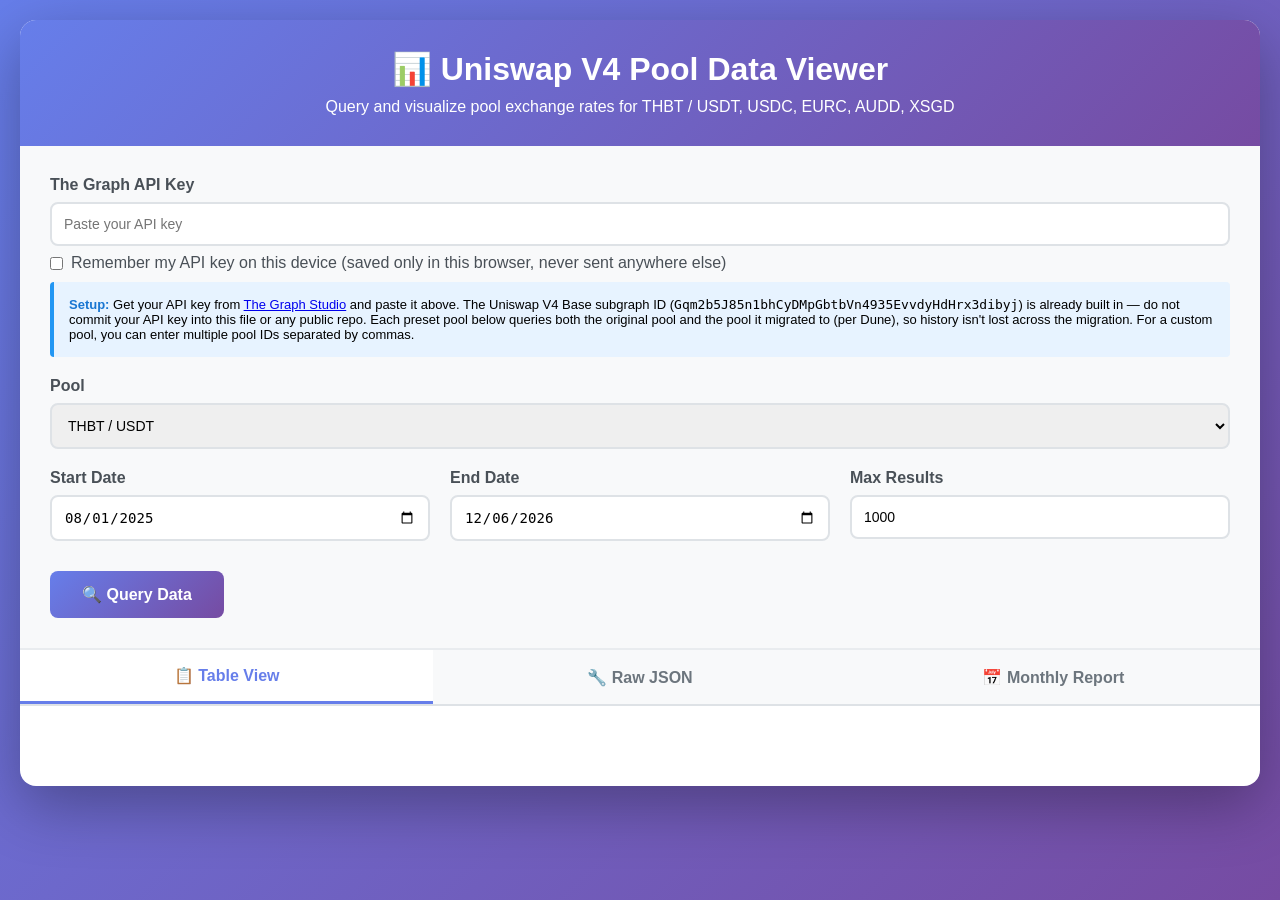
==== index.html @ bce43c3b "Add Monthly Report tab matching BOT Bahtswap Ph2 template Adds a "Monthly Report" tab that generates" ====
<!DOCTYPE html>
<html lang="en">
<head>
    <meta charset="UTF-8">
    <meta name="viewport" content="width=device-width, initial-scale=1.0">
    <title>Uniswap V4 Pool Data Viewer</title>
    <style>
        * {
            margin: 0;
            padding: 0;
            box-sizing: border-box;
        }
        
        body {
            font-family: 'Segoe UI', Tahoma, Geneva, Verdana, sans-serif;
            background: linear-gradient(135deg, #667eea 0%, #764ba2 100%);
            min-height: 100vh;
            padding: 20px;
        }
        
        .container {
            max-width: 1400px;
            margin: 0 auto;
            background: white;
            border-radius: 16px;
            box-shadow: 0 20px 60px rgba(0,0,0,0.3);
            overflow: hidden;
        }
        
        .header {
            background: linear-gradient(135deg, #667eea 0%, #764ba2 100%);
            color: white;
            padding: 30px;
            text-align: center;
        }
        
        .header h1 {
            font-size: 2em;
            margin-bottom: 10px;
        }
        
        .config-section {
            padding: 30px;
            background: #f8f9fa;
            border-bottom: 2px solid #e9ecef;
        }
        
        .form-group {
            margin-bottom: 20px;
        }
        
        label {
            display: block;
            font-weight: 600;
            margin-bottom: 8px;
            color: #495057;
        }
        
        input, select {
            width: 100%;
            padding: 12px;
            border: 2px solid #dee2e6;
            border-radius: 8px;
            font-size: 14px;
            transition: border-color 0.3s;
        }
        
        input:focus, select:focus {
            outline: none;
            border-color: #667eea;
        }
        
        .row {
            display: grid;
            grid-template-columns: repeat(auto-fit, minmax(250px, 1fr));
            gap: 20px;
        }
        
        button {
            background: linear-gradient(135deg, #667eea 0%, #764ba2 100%);
            color: white;
            border: none;
            padding: 14px 32px;
            border-radius: 8px;
            font-size: 16px;
            font-weight: 600;
            cursor: pointer;
            transition: transform 0.2s, box-shadow 0.2s;
            margin-top: 10px;
        }
        
        button:hover {
            transform: translateY(-2px);
            box-shadow: 0 8px 20px rgba(102, 126, 234, 0.4);
        }
        
        button:active {
            transform: translateY(0);
        }
        
        button:disabled {
            opacity: 0.6;
            cursor: not-allowed;
            transform: none;
        }
        
        .tabs {
            display: flex;
            background: #f8f9fa;
            border-bottom: 2px solid #dee2e6;
        }
        
        .tab {
            flex: 1;
            padding: 16px;
            text-align: center;
            background: none;
            border: none;
            cursor: pointer;
            font-size: 16px;
            font-weight: 600;
            color: #6c757d;
            transition: all 0.3s;
            margin: 0;
            border-radius: 0;
        }
        
        .tab.active {
            background: white;
            color: #667eea;
            border-bottom: 3px solid #667eea;
        }
        
        .content-section {
            padding: 30px;
            display: none;
        }
        
        .content-section.active {
            display: block;
        }
        
        .table-container {
            overflow-x: auto;
            margin-top: 20px;
        }
        
        table {
            width: 100%;
            border-collapse: collapse;
            background: white;
        }
        
        th {
            background: linear-gradient(135deg, #667eea 0%, #764ba2 100%);
            color: white;
            padding: 14px;
            text-align: left;
            font-weight: 600;
            position: sticky;
            top: 0;
        }
        
        td {
            padding: 12px 14px;
            border-bottom: 1px solid #e9ecef;
        }
        
        tr:hover {
            background: #f8f9fa;
        }
        
        .raw-data {
            background: #1e1e1e;
            color: #d4d4d4;
            padding: 20px;
            border-radius: 8px;
            overflow-x: auto;
            font-family: 'Courier New', monospace;
            font-size: 14px;
            line-height: 1.6;
            max-height: 600px;
            overflow-y: auto;
        }
        
        .status {
            padding: 12px 20px;
            border-radius: 8px;
            margin: 20px 0;
            font-weight: 500;
        }
        
        .status.error {
            background: #f8d7da;
            color: #721c24;
            border: 1px solid #f5c6cb;
        }
        
        .status.success {
            background: #d4edda;
            color: #155724;
            border: 1px solid #c3e6cb;
        }
        
        .status.info {
            background: #d1ecf1;
            color: #0c5460;
            border: 1px solid #bee5eb;
        }
        
        .loading {
            text-align: center;
            padding: 40px;
            color: #667eea;
            font-size: 18px;
        }
        
        .spinner {
            border: 4px solid #f3f3f3;
            border-top: 4px solid #667eea;
            border-radius: 50%;
            width: 40px;
            height: 40px;
            animation: spin 1s linear infinite;
            margin: 20px auto;
        }
        
        @keyframes spin {
            0% { transform: rotate(0deg); }
            100% { transform: rotate(360deg); }
        }
        
        .info-box {
            background: #e7f3ff;
            border-left: 4px solid #2196F3;
            padding: 15px;
            margin: 20px 0;
            border-radius: 4px;
        }
        
        .info-box strong {
            color: #1976D2;
        }
    </style>
</head>
<body>
    <div class="container">
        <div class="header">
            <h1>📊 Uniswap V4 Pool Data Viewer</h1>
            <p>Query and visualize pool exchange rates for THBT / USDT, USDC, EURC, AUDD, XSGD</p>
        </div>

        <div class="config-section">
            <div class="form-group">
                <label>The Graph API Key</label>
                <input type="password" id="apiKey" placeholder="Paste your API key" autocomplete="off">
                <label style="display: flex; align-items: center; gap: 8px; font-weight: 400; margin-top: 8px; color: #495057;">
                    <input type="checkbox" id="rememberKey" style="width: auto;">
                    Remember my API key on this device (saved only in this browser, never sent anywhere else)
                </label>
                <div class="info-box" style="margin-top: 10px; font-size: 13px;">
                    <strong>Setup:</strong> Get your API key from <a href="https://thegraph.com/studio/apikeys/" target="_blank">The Graph Studio</a> and paste it above. The Uniswap V4 Base subgraph ID (<code>Gqm2b5J85n1bhCyDMpGbtbVn4935EvvdyHdHrx3dibyj</code>) is already built in &mdash; do not commit your API key into this file or any public repo. Each preset pool below queries both the original pool and the pool it migrated to (per Dune), so history isn&#39;t lost across the migration. For a custom pool, you can enter multiple pool IDs separated by commas.
                </div>
            </div>

            <div class="form-group">
                <label>Pool</label>
                <select id="poolSelect" onchange="onPoolChange()">
                    <option value="0xf24771172649b8840fba253fea6d41db0fb5cfefaffac6c9035e866b9e75083e,0x0109d8915c44d44c4e80e313a97a297355d94a392f601d3475db9fc3f3a3e347" data-symbol="USDT">THBT / USDT</option>
                    <option value="0xaa1f9fa78b71784ba98f633661c268116e14318ba24272fd923a172fd8adf814,0x2170196fcf22ae7562908846a4db93d25803a9d4f580307449931df296d01d4e" data-symbol="USDC">THBT / USDC</option>
                    <option value="0x68e22c98bb81fe3c9a34679bd2133b9808ba4486ccdcf48dcf011764aecaaa17,0xec1379158e435022021b830b9b0c46b6cdf6bedc397ffa0bd7e18877714ddc0e" data-symbol="EURC">THBT / EURC</option>
                    <option value="0x5d0ebfd517e26be6d24e79ab244e31398ee822c190ea88eb3d517be33be8cc25,0x16a3361fb09a61ae5a06979db6d3cbaf793721ac92757915018c7d66bbb24bf1" data-symbol="AUDD">THBT / AUDD</option>
                    <option value="0xc1266073b10b0b3451ea052881a4be44d99c1d917db8088994babb3f0ce153f1,0x0a4e35fbc70a9fec2bbe3bd1b0025f7989c46aef327bef7e09ae91d23359f1a3" data-symbol="XSGD">THBT / XSGD</option>
                    <option value="" data-symbol="">Custom pool address&hellip;</option>
                </select>
            </div>

            <div class="form-group" id="customPoolGroup" style="display: none;">
                <label>Custom Pool Address</label>
                <input type="text" id="poolAddress" placeholder="0x... (comma-separate multiple pool IDs)">
            </div>
            
            <div class="row">
                <div class="form-group">
                    <label>Start Date</label>
                    <input type="date" id="startDate" value="2025-08-01">
                </div>
                
                <div class="form-group">
                    <label>End Date</label>
                    <input type="date" id="endDate">
                </div>
                
                <div class="form-group">
                    <label>Max Results</label>
                    <input type="number" id="maxResults" value="1000" min="1" max="1000">
                </div>
            </div>
            
            <button id="queryBtn" onclick="executeQuery()">🔍 Query Data</button>
        </div>
        
        <div class="tabs">
            <button class="tab active" onclick="switchTab('table')">📋 Table View</button>
            <button class="tab" onclick="switchTab('raw')">🔧 Raw JSON</button>
            <button class="tab" onclick="switchTab('monthly')">📅 Monthly Report</button>
        </div>
        
        <div id="exportSection" style="padding: 20px; background: #f8f9fa; border-bottom: 2px solid #dee2e6; display: none;">
            <button onclick="exportToCSV()" style="background: linear-gradient(135deg, #28a745 0%, #20c997 100%);">
                📥 Export as CSV
            </button>
        </div>
        
        <div id="tableView" class="content-section active">
            <div id="tableStatus"></div>
            <div class="table-container">
                <table id="dataTable" style="display: none;">
                    <thead id="tableHead">
                        <tr>
                            <th>Date</th>
                            <th id="th0">USDT/THBT rate</th>
                            <th id="th1">THBT/USDT rate</th>
                            <th id="th2">Volume USDT -> THBT</th>
                            <th id="th3">Volume THBT -> USDT</th>
                        </tr>
                    </thead>
                    <tbody id="tableBody"></tbody>
                </table>
            </div>
        </div>
        
        <div id="rawView" class="content-section">
            <div id="rawStatus"></div>
            <pre class="raw-data" id="rawData" style="display: none;"></pre>
        </div>

        <div id="monthlyView" class="content-section">
            <div style="padding: 30px;">
                <div class="form-group">
                    <label>Report Month</label>
                    <input type="month" id="reportMonth">
                </div>

                <div class="row">
                    <div class="form-group">
                        <label>BOT API App ID</label>
                        <input type="text" id="botAppId" placeholder="e.g. 2908" autocomplete="off">
                    </div>

                    <div class="form-group">
                        <label>BOT API Token</label>
                        <input type="password" id="botToken" placeholder="Paste your BOT API token" autocomplete="off">
                    </div>
                </div>
                <label style="display: flex; align-items: center; gap: 8px; font-weight: 400; margin-top: -10px; margin-bottom: 15px; color: #495057;">
                    <input type="checkbox" id="rememberBot" style="width: auto;">
                    Remember my BOT App ID/token on this device (saved only in this browser, never sent anywhere else)
                </label>

                <div class="info-box" style="font-size: 13px; margin-bottom: 15px;">
                    <strong>Note:</strong> This pulls the BOT Daily Average Exchange Rate (THB to USD/EUR/SGD/AUD) from the <a href="https://portal.api.bot.or.th/portal/catalogue-products/exchange-rates-1" target="_blank">Bank of Thailand API</a> for the selected month, and the daily THBT swap rates for every pair (using both the original and migrated pool IDs) from the Uniswap subgraph using the Graph API key entered above. The BOT App ID/Token fields are optional &mdash; leave them blank to generate the report with just the LP data. The &quot;Exchange to THB&quot; columns mirror the template layout but have no data source defined yet, so they are left blank. If the BOT request fails, check the request/header names against your app's docs in the BOT API portal &mdash; the exact header names weren't confirmable from here.
                </div>

                <button id="monthlyBtn" onclick="generateMonthlyReport()">📅 Generate Monthly Report</button>

                <div id="monthlyStatus" style="margin-top: 15px;"></div>

                <div id="monthlyExportSection" style="margin-top: 15px; display: none;">
                    <button onclick="downloadMonthlyReportXls()" style="background: linear-gradient(135deg, #28a745 0%, #20c997 100%);">
                        📥 Download as Excel (.xls)
                    </button>
                </div>
            </div>

            <div class="table-container" style="padding: 0 30px 30px;">
                <table id="monthlyTable" style="display: none;"></table>
            </div>
        </div>
    </div>
    
    <script>
        const SUBGRAPH_ID = 'Gqm2b5J85n1bhCyDMpGbtbVn4935EvvdyHdHrx3dibyj';
        const API_KEY_STORAGE_KEY = 'thegraph_api_key';

        // --- Monthly report config ---
        const BOT_APP_ID_STORAGE_KEY = 'bot_app_id';
        const BOT_TOKEN_STORAGE_KEY = 'bot_api_token';
        // Best-effort endpoint/header names for the BOT "Average Exchange Rate - THB / Foreign Currency"
        // API (DAILY_AVG_EXG_RATE). Adjust these if your app's docs in the BOT API portal specify
        // different header names.
        const BOT_API_BASE = 'https://apigw1.bot.or.th/bot/public/Stat-ExchangeRate/v2/DAILY_AVG_EXG_RATE';
        const BOT_CURRENCIES = [
            { label: 'USD', code: 'USD' },
            { label: 'EURO', code: 'EUR' },
            { label: 'SGD', code: 'SGD' },
            { label: 'AUD', code: 'AUD' }
        ];

        // Same pool IDs as the dropdown above (original pool + migrated pool), kept here so the
        // monthly report can query every pair in one go regardless of which one is selected.
        const POOL_PRESETS = [
            { symbol: 'USDT', ids: ['0xf24771172649b8840fba253fea6d41db0fb5cfefaffac6c9035e866b9e75083e', '0x0109d8915c44d44c4e80e313a97a297355d94a392f601d3475db9fc3f3a3e347'] },
            { symbol: 'USDC', ids: ['0xaa1f9fa78b71784ba98f633661c268116e14318ba24272fd923a172fd8adf814', '0x2170196fcf22ae7562908846a4db93d25803a9d4f580307449931df296d01d4e'] },
            { symbol: 'EURC', ids: ['0x68e22c98bb81fe3c9a34679bd2133b9808ba4486ccdcf48dcf011764aecaaa17', '0xec1379158e435022021b830b9b0c46b6cdf6bedc397ffa0bd7e18877714ddc0e'] },
            { symbol: 'AUDD', ids: ['0x5d0ebfd517e26be6d24e79ab244e31398ee822c190ea88eb3d517be33be8cc25', '0x16a3361fb09a61ae5a06979db6d3cbaf793721ac92757915018c7d66bbb24bf1'] },
            { symbol: 'XSGD', ids: ['0xc1266073b10b0b3451ea052881a4be44d99c1d917db8088994babb3f0ce153f1', '0x0a4e35fbc70a9fec2bbe3bd1b0025f7989c46aef327bef7e09ae91d23359f1a3'] }
        ];
        // THBK has no known Uniswap pool yet, so its report columns are always left blank.
        const REPORT_SWAP_SYMBOLS = ['USDT', 'USDC', 'EURC', 'XSGD', 'AUDD', 'THBK'];

        let currentMonthlyReport = null;

        // Set today's date as default end date
        document.getElementById('endDate').valueAsDate = new Date();
        updateTableHeaders(getSelectedSymbol());

        // Restore a remembered API key from this browser's local storage, if any
        (function restoreApiKey() {
            const savedKey = localStorage.getItem(API_KEY_STORAGE_KEY);
            if (savedKey) {
                document.getElementById('apiKey').value = savedKey;
                document.getElementById('rememberKey').checked = true;
            }
        })();

        document.getElementById('apiKey').addEventListener('input', persistApiKeyIfRemembered);
        document.getElementById('rememberKey').addEventListener('change', persistApiKeyIfRemembered);

        function persistApiKeyIfRemembered() {
            const remember = document.getElementById('rememberKey').checked;
            if (remember) {
                localStorage.setItem(API_KEY_STORAGE_KEY, document.getElementById('apiKey').value.trim());
            } else {
                localStorage.removeItem(API_KEY_STORAGE_KEY);
            }
        }

        // Default the monthly report picker to the current month
        document.getElementById('reportMonth').value = new Date().toISOString().slice(0, 7);

        // Restore remembered BOT API credentials, if any
        (function restoreBotCredentials() {
            const savedAppId = localStorage.getItem(BOT_APP_ID_STORAGE_KEY);
            const savedToken = localStorage.getItem(BOT_TOKEN_STORAGE_KEY);
            if (savedAppId || savedToken) {
                if (savedAppId) document.getElementById('botAppId').value = savedAppId;
                if (savedToken) document.getElementById('botToken').value = savedToken;
                document.getElementById('rememberBot').checked = true;
            }
        })();

        document.getElementById('botAppId').addEventListener('input', persistBotCredentialsIfRemembered);
        document.getElementById('botToken').addEventListener('input', persistBotCredentialsIfRemembered);
        document.getElementById('rememberBot').addEventListener('change', persistBotCredentialsIfRemembered);

        function persistBotCredentialsIfRemembered() {
            const remember = document.getElementById('rememberBot').checked;
            if (remember) {
                localStorage.setItem(BOT_APP_ID_STORAGE_KEY, document.getElementById('botAppId').value.trim());
                localStorage.setItem(BOT_TOKEN_STORAGE_KEY, document.getElementById('botToken').value.trim());
            } else {
                localStorage.removeItem(BOT_APP_ID_STORAGE_KEY);
                localStorage.removeItem(BOT_TOKEN_STORAGE_KEY);
            }
        }

        function buildEndpoint() {
            const apiKey = document.getElementById('apiKey').value.trim();
            if (!apiKey) return '';
            return `https://gateway.thegraph.com/api/${apiKey}/subgraphs/id/${SUBGRAPH_ID}`;
        }

        // Store data globally for export
        let currentData = null;

        function getSelectedSymbol() {
            const select = document.getElementById('poolSelect');
            const option = select.options[select.selectedIndex];
            return option.dataset.symbol || 'TOKEN';
        }

        function getPoolAddress() {
            const select = document.getElementById('poolSelect');
            if (select.value === '') {
                return document.getElementById('poolAddress').value.trim();
            }
            return select.value;
        }

        function onPoolChange() {
            const select = document.getElementById('poolSelect');
            const customGroup = document.getElementById('customPoolGroup');
            customGroup.style.display = select.value === '' ? 'block' : 'none';
            updateTableHeaders(getSelectedSymbol());
        }

        function updateTableHeaders(symbol) {
            document.getElementById('th0').textContent = `${symbol}/THBT rate`;
            document.getElementById('th1').textContent = `THBT/${symbol} rate`;
            document.getElementById('th2').textContent = `Volume ${symbol} -> THBT`;
            document.getElementById('th3').textContent = `Volume THBT -> ${symbol}`;
        }

        function switchTab(tab) {
            document.querySelectorAll('.tab').forEach(t => t.classList.remove('active'));
            document.querySelectorAll('.content-section').forEach(s => s.classList.remove('active'));
            
            event.target.classList.add('active');
            document.getElementById(tab + 'View').classList.add('active');
        }
        
        function dateToUnixTimestamp(dateString) {
            return Math.floor(new Date(dateString).getTime() / 1000);
        }
        
        function unixTimestampToDate(timestamp) {
            return new Date(timestamp * 1000).toLocaleDateString('en-US', {
                year: 'numeric',
                month: 'short',
                day: 'numeric'
            });
        }
        
        function formatNumber(num) {
            const n = parseFloat(num);
            if (isNaN(n)) return num;
            if (n === 0) return '0';
            if (Math.abs(n) < 0.000001) return n.toExponential(4);
            if (Math.abs(n) < 1) return n.toFixed(6);
            if (Math.abs(n) < 1000) return n.toFixed(4);
            return n.toLocaleString('en-US', { maximumFractionDigits: 2 });
        }
        
        async function executeQuery() {
            const endpoint = buildEndpoint();
            const poolAddress = getPoolAddress();
            const startDate = document.getElementById('startDate').value;
            const endDate = document.getElementById('endDate').value;
            const maxResults = parseInt(document.getElementById('maxResults').value);

            // Validation
            if (!endpoint) {
                showStatus('error', 'Please enter your The Graph API key');
                return;
            }
            
            if (!poolAddress) {
                showStatus('error', 'Please enter a pool address');
                return;
            }
            
            if (!startDate || !endDate) {
                showStatus('error', 'Please select both start and end dates');
                return;
            }
            
            const startTimestamp = dateToUnixTimestamp(startDate);
            const endTimestamp = dateToUnixTimestamp(endDate);
            
            if (startTimestamp >= endTimestamp) {
                showStatus('error', 'Start date must be before end date');
                return;
            }
            
            // Support querying across multiple pool IDs (e.g. a pool and the one it migrated to)
            const poolIds = poolAddress.split(',').map(p => p.trim()).filter(Boolean);

            // Build GraphQL query
            const query = {
                query: `{
                    poolDayDatas(
                        first: ${maxResults},
                        orderBy: date,
                        orderDirection: asc,
                        where: {
                            pool_in: ${JSON.stringify(poolIds)},
                            date_gte: ${startTimestamp},
                            date_lte: ${endTimestamp}
                        }
                    ) {
                        id
                        date
                        token0Price
                        token1Price
                        volumeToken0
                        volumeToken1
                    }
                }`
            };
            
            // Show loading
            showStatus('info', 'Querying The Graph...');
            document.getElementById('queryBtn').disabled = true;
            
            try {
                const response = await fetch(endpoint, {
                    method: 'POST',
                    headers: {
                        'Content-Type': 'application/json',
                    },
                    body: JSON.stringify(query)
                });
                
                if (!response.ok) {
                    throw new Error(`HTTP error! status: ${response.status}`);
                }
                
                const result = await response.json();
                
                if (result.errors) {
                    throw new Error(result.errors[0].message);
                }
                
                const data = result.data.poolDayDatas;
                
                if (!data || data.length === 0) {
                    showStatus('info', 'No data found for the selected date range');
                    document.getElementById('dataTable').style.display = 'none';
                    document.getElementById('rawData').style.display = 'none';
                    document.getElementById('exportSection').style.display = 'none';
                    currentData = null;
                } else {
                    showStatus('success', `Successfully retrieved ${data.length} records`);
                    currentData = data;
                    displayTableData(data);
                    displayRawData(result);
                    document.getElementById('exportSection').style.display = 'block';
                }
                
            } catch (error) {
                showStatus('error', `Error: ${error.message}`);
                console.error('Query error:', error);
            } finally {
                document.getElementById('queryBtn').disabled = false;
            }
        }
        
        function displayTableData(data) {
            const tbody = document.getElementById('tableBody');
            tbody.innerHTML = '';
            
            data.forEach(row => {
                const tr = document.createElement('tr');
                tr.innerHTML = `
                    <td>${unixTimestampToDate(row.date)}</td>
                    <td>${formatNumber(row.token0Price)}</td>
                    <td>${formatNumber(row.token1Price)}</td>
                    <td>${formatNumber(row.volumeToken0)}</td>
                    <td>${formatNumber(row.volumeToken1)}</td>
                `;
                tbody.appendChild(tr);
            });
            
            document.getElementById('dataTable').style.display = 'table';
        }
        
        function displayRawData(data) {
            const rawDataElem = document.getElementById('rawData');
            rawDataElem.textContent = JSON.stringify(data, null, 2);
            rawDataElem.style.display = 'block';
        }
        
        function showStatus(type, message) {
            const statusHTML = `<div class="status ${type}">${message}</div>`;
            document.getElementById('tableStatus').innerHTML = statusHTML;
            document.getElementById('rawStatus').innerHTML = statusHTML;
        }
        
        function exportToCSV() {
            if (!currentData || currentData.length === 0) {
                alert('No data to export');
                return;
            }
            
            // Create CSV header
            const symbol = getSelectedSymbol();
            const headers = ['Date', `${symbol}/THBT rate`, `THBT/${symbol} rate`, `Volume ${symbol} -> THBT`, `Volume THBT -> ${symbol}`, 'ID'];
            
            // Create CSV rows
            const rows = currentData.map(row => [
                unixTimestampToDate(row.date),
                row.token0Price,
                row.token1Price,
                row.volumeToken0,
                row.volumeToken1,
                row.id
            ]);
            
            // Combine headers and rows
            const csvContent = [
                headers.join(','),
                ...rows.map(row => row.map(cell => {
                    // Escape commas and quotes in cell content
                    const cellStr = String(cell);
                    if (cellStr.includes(',') || cellStr.includes('"') || cellStr.includes('\n')) {
                        return `"${cellStr.replace(/"/g, '""')}"`;
                    }
                    return cellStr;
                }).join(','))
            ].join('\n');
            
            // Create blob and download
            const blob = new Blob([csvContent], { type: 'text/csv;charset=utf-8;' });
            const link = document.createElement('a');
            const url = URL.createObjectURL(blob);
            
            // Generate filename with date range
            const startDate = document.getElementById('startDate').value;
            const endDate = document.getElementById('endDate').value;
            const filename = `uniswap_pool_THBT-${symbol}_${startDate}_to_${endDate}.csv`;
            
            link.setAttribute('href', url);
            link.setAttribute('download', filename);
            link.style.visibility = 'hidden';
            document.body.appendChild(link);
            link.click();
            document.body.removeChild(link);
            URL.revokeObjectURL(url);
        }

        // --- Monthly report ---

        function pad2(n) {
            return String(n).padStart(2, '0');
        }

        function dateKey(date) {
            return `${date.getUTCFullYear()}-${pad2(date.getUTCMonth() + 1)}-${pad2(date.getUTCDate())}`;
        }

        function formatReportDate(date) {
            const months = ['Jan', 'Feb', 'Mar', 'Apr', 'May', 'Jun', 'Jul', 'Aug', 'Sep', 'Oct', 'Nov', 'Dec'];
            const yy = String(date.getUTCFullYear()).slice(-2);
            return `${date.getUTCDate()} ${months[date.getUTCMonth()]} ${yy}`;
        }

        function getMonthRange(monthStr) {
            const [year, month] = monthStr.split('-').map(Number);
            const start = new Date(Date.UTC(year, month - 1, 1));
            const end = new Date(Date.UTC(year, month, 0)); // last day of the month
            return { start, end, daysInMonth: end.getUTCDate() };
        }

        function monthlyStatusHtml(type, message) {
            return `<div class="status ${type}">${message}</div>`;
        }

        async function fetchPoolMonthData(ids, startTs, endTs) {
            const endpoint = buildEndpoint();
            const query = {
                query: `{
                    poolDayDatas(
                        first: 70,
                        orderBy: date,
                        orderDirection: asc,
                        where: {
                            pool_in: ${JSON.stringify(ids)},
                            date_gte: ${startTs},
                            date_lte: ${endTs}
                        }
                    ) {
                        date
                        token0Price
                        token1Price
                    }
                }`
            };
            const response = await fetch(endpoint, {
                method: 'POST',
                headers: { 'Content-Type': 'application/json' },
                body: JSON.stringify(query)
            });
            if (!response.ok) {
                throw new Error(`Subgraph HTTP ${response.status}`);
            }
            const result = await response.json();
            if (result.errors) {
                throw new Error(result.errors[0].message);
            }
            return result.data.poolDayDatas || [];
        }

        async function fetchBotRates(appId, token, start, end) {
            const startPeriod = dateKey(start);
            const endPeriod = dateKey(end);
            const currencyParam = BOT_CURRENCIES.map(c => c.code).join(',');
            const url = `${BOT_API_BASE}/?start_period=${startPeriod}&end_period=${endPeriod}&currency_id=${currencyParam}`;

            const response = await fetch(url, {
                headers: {
                    'accept': 'application/json',
                    'X-IBM-Client-Id': appId,
                    'Authorization': `Bearer ${token}`
                }
            });
            const rawText = await response.text();
            let json;
            try {
                json = JSON.parse(rawText);
            } catch (e) {
                throw new Error(`BOT API returned a non-JSON response (HTTP ${response.status}): ${rawText.slice(0, 200)}`);
            }
            if (!response.ok) {
                throw new Error(`BOT API HTTP ${response.status}: ${JSON.stringify(json).slice(0, 300)}`);
            }
            return json?.result?.data?.data_detail || json?.data?.data_detail || json?.data_detail || (Array.isArray(json) ? json : []);
        }

        function extractBotRateMap(records) {
            const map = {};
            BOT_CURRENCIES.forEach(c => { map[c.label] = {}; });

            records.forEach(rec => {
                const dateRaw = rec.period || rec.date || rec.period_date || rec.day;
                if (!dateRaw) return;
                const d = new Date(dateRaw);
                if (isNaN(d.getTime())) return;
                const key = dateKey(d);

                const ccy = rec.currency_id || rec.currency || rec.ccy;
                const rate = rec.mid_rate ?? rec.average_rate ?? rec.rate ?? rec.mid ?? rec.value;
                const match = BOT_CURRENCIES.find(c => c.code === ccy);
                if (match && rate !== undefined && rate !== null && rate !== '') {
                    map[match.label][key] = parseFloat(rate);
                }
            });

            return map;
        }

        async function generateMonthlyReport() {
            const statusEl = document.getElementById('monthlyStatus');
            const btn = document.getElementById('monthlyBtn');
            const monthStr = document.getElementById('reportMonth').value;
            const apiKey = document.getElementById('apiKey').value.trim();
            const botAppId = document.getElementById('botAppId').value.trim();
            const botToken = document.getElementById('botToken').value.trim();

            if (!monthStr) {
                statusEl.innerHTML = monthlyStatusHtml('error', 'Please pick a report month');
                return;
            }
            if (!apiKey) {
                statusEl.innerHTML = monthlyStatusHtml('error', 'Please enter The Graph API key above (used for the LP pool data)');
                return;
            }

            btn.disabled = true;
            statusEl.innerHTML = monthlyStatusHtml('info', 'Fetching LP pool data from the subgraph...');

            const { start, end, daysInMonth } = getMonthRange(monthStr);
            const startTs = Math.floor(start.getTime() / 1000);
            const endTs = Math.floor(end.getTime() / 1000) + 86399;

            const swapThbtTo = {}; // [symbol][dateKey] = THBT -> symbol rate
            const swapToThbt = {}; // [symbol][dateKey] = symbol -> THBT rate
            REPORT_SWAP_SYMBOLS.forEach(s => { swapThbtTo[s] = {}; swapToThbt[s] = {}; });

            try {
                for (const preset of POOL_PRESETS) {
                    const rows = await fetchPoolMonthData(preset.ids, startTs, endTs);
                    rows.forEach(row => {
                        const key = dateKey(new Date(row.date * 1000));
                        swapToThbt[preset.symbol][key] = parseFloat(row.token0Price);
                        swapThbtTo[preset.symbol][key] = parseFloat(row.token1Price);
                    });
                }
            } catch (err) {
                statusEl.innerHTML = monthlyStatusHtml('error', `Failed to fetch LP pool data: ${err.message}`);
                btn.disabled = false;
                return;
            }

            let botRateMap = {};
            BOT_CURRENCIES.forEach(c => { botRateMap[c.label] = {}; });
            let botWarning = '';

            if (botAppId && botToken) {
                statusEl.innerHTML = monthlyStatusHtml('info', 'Fetching BOT exchange rates...');
                try {
                    const records = await fetchBotRates(botAppId, botToken, start, end);
                    botRateMap = extractBotRateMap(records);
                } catch (err) {
                    botWarning = `BOT rate lookup failed (report still generated with LP data only): ${err.message}`;
                }
            }

            const days = [];
            for (let i = 0; i < daysInMonth; i++) {
                days.push(new Date(Date.UTC(start.getUTCFullYear(), start.getUTCMonth(), 1 + i)));
            }

            currentMonthlyReport = { monthStr, days, botRateMap, swapThbtTo, swapToThbt };
            renderMonthlyTable(currentMonthlyReport);
            document.getElementById('monthlyExportSection').style.display = 'block';

            statusEl.innerHTML = botWarning
                ? monthlyStatusHtml('error', botWarning)
                : monthlyStatusHtml('success', `Report generated for ${monthStr} (${daysInMonth} days)`);
            btn.disabled = false;
        }

        function renderMonthlyTable(report) {
            const table = document.getElementById('monthlyTable');
            const monthLabel = new Date(report.monthStr + '-01T00:00:00Z').toLocaleDateString('en-US', { month: 'long', year: 'numeric', timeZone: 'UTC' });
            const swapCols = REPORT_SWAP_SYMBOLS;
            const botCols = BOT_CURRENCIES.map(c => c.label);
            const totalCols = 1 + botCols.length + swapCols.length + botCols.length + swapCols.length;

            let html = '<thead>';
            html += `<tr><th colspan="${totalCols}" style="background:#c6e0b4;color:#1e4620;text-align:left;">รายงานค่าเฉลี่ยอัตราแลกเปลี่ยนรายวัน ของบริการ Swap &mdash; ${monthLabel}</th></tr>`;
            html += `<tr>
                <th rowspan="2" style="background:#eef1f5;">วันที่</th>
                <th colspan="${botCols.length}" style="background:#bdd7ee;">BOT Rate THB to</th>
                <th colspan="${swapCols.length}" style="background:#bdd7ee;">Swap THBT to</th>
                <th colspan="${botCols.length}" style="background:#fce4d6;">Exchange to THB</th>
                <th colspan="${swapCols.length}" style="background:#fce4d6;">Swap to THBT</th>
            </tr>`;
            html += '<tr>';
            botCols.forEach(c => { html += `<th style="background:#dbe8f7;">${c}</th>`; });
            swapCols.forEach(c => { html += `<th style="background:#dbe8f7;">${c}</th>`; });
            botCols.forEach(c => { html += `<th style="background:#fdeee3;">${c}</th>`; });
            swapCols.forEach(c => { html += `<th style="background:#fdeee3;">${c}</th>`; });
            html += '</tr></thead><tbody>';

            report.days.forEach(d => {
                const key = dateKey(d);
                html += `<tr><td>${formatReportDate(d)}</td>`;
                botCols.forEach(c => {
                    const v = report.botRateMap[c] ? report.botRateMap[c][key] : undefined;
                    html += `<td>${v !== undefined ? formatNumber(v) : ''}</td>`;
                });
                swapCols.forEach(s => {
                    const v = report.swapThbtTo[s] ? report.swapThbtTo[s][key] : undefined;
                    html += `<td>${v !== undefined ? formatNumber(v) : ''}</td>`;
                });
                botCols.forEach(() => { html += '<td></td>'; }); // Exchange to THB: no data source defined yet
                swapCols.forEach(s => {
                    const v = report.swapToThbt[s] ? report.swapToThbt[s][key] : undefined;
                    html += `<td>${v !== undefined ? formatNumber(v) : ''}</td>`;
                });
                html += '</tr>';
            });
            html += '</tbody>';

            table.innerHTML = html;
            table.style.display = 'table';
        }

        function downloadMonthlyReportXls() {
            if (!currentMonthlyReport) return;
            const table = document.getElementById('monthlyTable');
            const htmlDoc = `<html xmlns:o="urn:schemas-microsoft-com:office:office" xmlns:x="urn:schemas-microsoft-com:office:excel" xmlns="http://www.w3.org/TR/REC-html40"><head><meta charset="UTF-8"></head><body>${table.outerHTML}</body></html>`;
            const blob = new Blob(['\ufeff' + htmlDoc], { type: 'application/vnd.ms-excel' });
            const link = document.createElement('a');
            const url = URL.createObjectURL(blob);
            link.href = url;
            link.download = `THBT_Swap_Monthly_Report_${currentMonthlyReport.monthStr}.xls`;
            link.style.visibility = 'hidden';
            document.body.appendChild(link);
            link.click();
            document.body.removeChild(link);
            URL.revokeObjectURL(url);
        }
    </script>
</body>
</html>
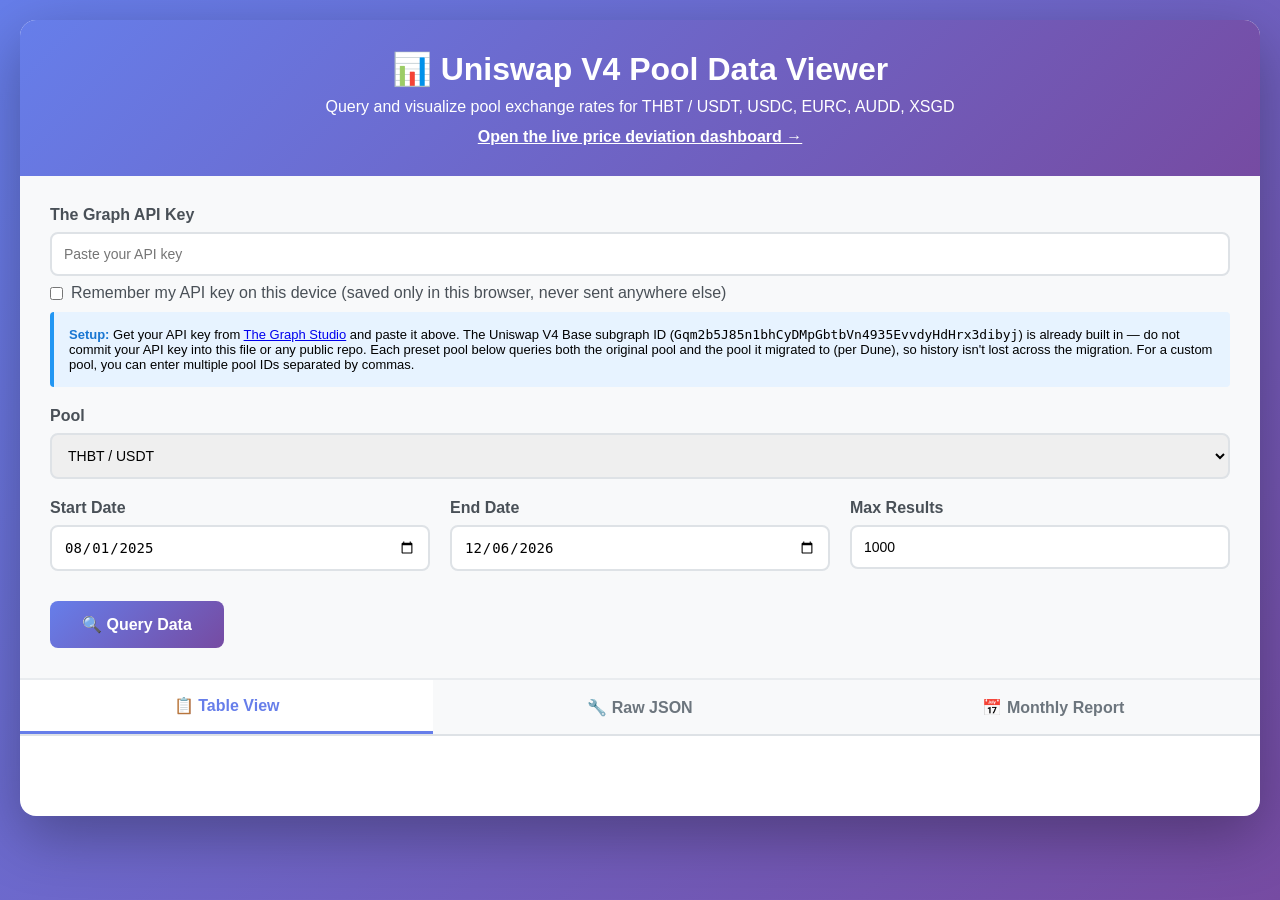
==== commit 28b0cb44: "Add live price deviation dashboard New dashboard.html compares each THBT pool's current Uniswap v4 p" ====
--- a/index.html
+++ b/index.html
@@ -248,6 +248,7 @@
         <div class="header">
             <h1>📊 Uniswap V4 Pool Data Viewer</h1>
             <p>Query and visualize pool exchange rates for THBT / USDT, USDC, EURC, AUDD, XSGD</p>
+            <p style="margin-top: 12px;"><a href="dashboard.html" style="color: white; font-weight: 600;">Open the live price deviation dashboard &rarr;</a></p>
         </div>
 
         <div class="config-section">
@@ -358,8 +359,13 @@
                     Remember my BOT App ID/token on this device (saved only in this browser, never sent anywhere else)
                 </label>
 
+                <div class="form-group">
+                    <label>BOT Proxy URL (required &mdash; see note below)</label>
+                    <input type="text" id="botProxyUrl" placeholder="https://your-worker-name.your-subdomain.workers.dev" autocomplete="off">
+                </div>
+
                 <div class="info-box" style="font-size: 13px; margin-bottom: 15px;">
-                    <strong>Note:</strong> This pulls the BOT Daily Average Exchange Rate (THB to USD/EUR/SGD/AUD) from the <a href="https://portal.api.bot.or.th/portal/catalogue-products/exchange-rates-1" target="_blank">Bank of Thailand API</a> for the selected month, and the daily THBT swap rates for every pair (using both the original and migrated pool IDs) from the Uniswap subgraph using the Graph API key entered above. The BOT App ID/Token fields are optional &mdash; leave them blank to generate the report with just the LP data. The &quot;Exchange to THB&quot; columns mirror the template layout but have no data source defined yet, so they are left blank. If the BOT request fails, check the request/header names against your app's docs in the BOT API portal &mdash; the exact header names weren't confirmable from here.
+                    <strong>Note:</strong> gateway.api.bot.or.th doesn&#39;t send CORS headers, so a browser blocks calling it directly from this page (curl/Postman work fine because CORS is a browser-only restriction) &mdash; you'll get a generic "Failed to fetch" with no detail if you try without a proxy. Deploy the included <code>bot-proxy-worker.js</code> as a free <a href="https://workers.cloudflare.com/" target="_blank">Cloudflare Worker</a> (paste its contents into a new Worker in the Cloudflare dashboard and deploy &mdash; no CLI needed), then paste the resulting <code>*.workers.dev</code> URL above. The worker only forwards to this one BOT endpoint and only forwards the Authorization header it's given, so your token doesn't go anywhere it doesn't already go. This pulls the BOT Daily Average Exchange Rate (THB to USD/EUR/SGD/AUD) for the selected month, and the daily THBT swap rates for every pair (using both the original and migrated pool IDs) from the Uniswap subgraph using the Graph API key entered above. The BOT Token field is required for the BOT columns (App ID isn&#39;t used in the request, but the field is kept in case a future BOT endpoint needs it) &mdash; leave the token blank to generate the report with just the LP data. The &quot;Exchange to THB&quot; columns mirror the template layout but have no data source defined yet, so they are left blank.
                 </div>
 
                 <button id="monthlyBtn" onclick="generateMonthlyReport()">📅 Generate Monthly Report</button>
@@ -386,10 +392,7 @@
         // --- Monthly report config ---
         const BOT_APP_ID_STORAGE_KEY = 'bot_app_id';
         const BOT_TOKEN_STORAGE_KEY = 'bot_api_token';
-        // Best-effort endpoint/header names for the BOT "Average Exchange Rate - THB / Foreign Currency"
-        // API (DAILY_AVG_EXG_RATE). Adjust these if your app's docs in the BOT API portal specify
-        // different header names.
-        const BOT_API_BASE = 'https://apigw1.bot.or.th/bot/public/Stat-ExchangeRate/v2/DAILY_AVG_EXG_RATE';
+        const BOT_PROXY_URL_STORAGE_KEY = 'bot_proxy_url';
         const BOT_CURRENCIES = [
             { label: 'USD', code: 'USD' },
             { label: 'EURO', code: 'EUR' },
@@ -464,6 +467,15 @@
                 localStorage.removeItem(BOT_TOKEN_STORAGE_KEY);
             }
         }
+
+        // The proxy URL isn't a secret, so it's always remembered (no checkbox needed)
+        const savedProxyUrl = localStorage.getItem(BOT_PROXY_URL_STORAGE_KEY);
+        if (savedProxyUrl) {
+            document.getElementById('botProxyUrl').value = savedProxyUrl;
+        }
+        document.getElementById('botProxyUrl').addEventListener('input', () => {
+            localStorage.setItem(BOT_PROXY_URL_STORAGE_KEY, document.getElementById('botProxyUrl').value.trim());
+        });
 
         function buildEndpoint() {
             const apiKey = document.getElementById('apiKey').value.trim();
@@ -585,6 +597,10 @@
                         token1Price
                         volumeToken0
                         volumeToken1
+                        pool {
+                            token0 { symbol }
+                            token1 { symbol }
+                        }
                     }
                 }`
             };
@@ -636,18 +652,41 @@
             }
         }
         
+        // token0/token1 order in a Uniswap pool is fixed by the two tokens' contract addresses, not
+        // by which one is THBT -- so THBT lands on a different side (token0 vs token1) depending on
+        // the pair. Reading pool.token0.symbol per row and orienting off of it (rather than assuming
+        // "token0 is always the other token") is what keeps every pair's THBT/symbol vs symbol/THBT
+        // values, and volumes, on the correct side regardless of address ordering.
+        function orientPoolDayRow(row) {
+            const token0Symbol = (row.pool && row.pool.token0 && row.pool.token0.symbol || '').toUpperCase();
+            const isToken0Thbt = token0Symbol === 'THBT';
+            // Per the actual Uniswap v3/v4 subgraph mapping (sqrtPriceX96ToTokenPrices in
+            // common/pricing.ts), token1Price is the token0->token1 conversion rate and token0Price
+            // is the token1->token0 conversion rate -- i.e. each field is named after the token
+            // you're converting INTO, not the token whose "price" it is. So "THBT -> symbol" (small,
+            // ~0.03) is token1Price when THBT is token0, but token0Price when THBT is token1 -- the
+            // opposite of what the field names might suggest at a glance.
+            return {
+                thbtPrice: parseFloat(isToken0Thbt ? row.token1Price : row.token0Price),
+                symbolPrice: parseFloat(isToken0Thbt ? row.token0Price : row.token1Price),
+                thbtVolume: row.volumeToken0 !== undefined ? parseFloat(isToken0Thbt ? row.volumeToken0 : row.volumeToken1) : undefined,
+                symbolVolume: row.volumeToken0 !== undefined ? parseFloat(isToken0Thbt ? row.volumeToken1 : row.volumeToken0) : undefined
+            };
+        }
+
         function displayTableData(data) {
             const tbody = document.getElementById('tableBody');
             tbody.innerHTML = '';
             
             data.forEach(row => {
+                const { symbolPrice, thbtPrice, symbolVolume, thbtVolume } = orientPoolDayRow(row);
                 const tr = document.createElement('tr');
                 tr.innerHTML = `
                     <td>${unixTimestampToDate(row.date)}</td>
-                    <td>${formatNumber(row.token0Price)}</td>
-                    <td>${formatNumber(row.token1Price)}</td>
-                    <td>${formatNumber(row.volumeToken0)}</td>
-                    <td>${formatNumber(row.volumeToken1)}</td>
+                    <td>${formatNumber(symbolPrice)}</td>
+                    <td>${formatNumber(thbtPrice)}</td>
+                    <td>${formatNumber(symbolVolume)}</td>
+                    <td>${formatNumber(thbtVolume)}</td>
                 `;
                 tbody.appendChild(tr);
             });
@@ -678,14 +717,17 @@
             const headers = ['Date', `${symbol}/THBT rate`, `THBT/${symbol} rate`, `Volume ${symbol} -> THBT`, `Volume THBT -> ${symbol}`, 'ID'];
             
             // Create CSV rows
-            const rows = currentData.map(row => [
-                unixTimestampToDate(row.date),
-                row.token0Price,
-                row.token1Price,
-                row.volumeToken0,
-                row.volumeToken1,
-                row.id
-            ]);
+            const rows = currentData.map(row => {
+                const { symbolPrice, thbtPrice, symbolVolume, thbtVolume } = orientPoolDayRow(row);
+                return [
+                    unixTimestampToDate(row.date),
+                    symbolPrice,
+                    thbtPrice,
+                    symbolVolume,
+                    thbtVolume,
+                    row.id
+                ];
+            });
             
             // Combine headers and rows
             const csvContent = [
@@ -763,6 +805,10 @@
                         date
                         token0Price
                         token1Price
+                        pool {
+                            token0 { symbol }
+                            token1 { symbol }
+                        }
                     }
                 }`
             };
@@ -781,17 +827,30 @@
             return result.data.poolDayDatas || [];
         }
 
-        async function fetchBotRates(appId, token, start, end) {
+        // The BOT API only reliably returns data for one currency_id per request (confirmed by a
+        // manual SGD-only query), so each currency is fetched separately and merged rather than
+        // sent as a single comma-separated request.
+        function getBotApiBase() {
+            const proxyUrl = document.getElementById('botProxyUrl').value.trim().replace(/\/$/, '');
+            // gateway.api.bot.or.th has no CORS headers, so a direct browser call always fails with
+            // an opaque "Failed to fetch" -- routing through a same-shape proxy (see
+            // bot-proxy-worker.js) is required. Falls back to the direct (browser-unreachable) URL
+            // if no proxy is configured, so the resulting error is at least consistent.
+            const origin = proxyUrl || 'https://gateway.api.bot.or.th';
+            return `${origin}/Stat-ExchangeRate/v2/DAILY_AVG_EXG_RATE`;
+        }
+
+        async function fetchBotRatesForCurrency(appId, token, start, end, currencyCode) {
             const startPeriod = dateKey(start);
             const endPeriod = dateKey(end);
-            const currencyParam = BOT_CURRENCIES.map(c => c.code).join(',');
-            const url = `${BOT_API_BASE}/?start_period=${startPeriod}&end_period=${endPeriod}&currency_id=${currencyParam}`;
-
+            const url = `${getBotApiBase()}/?start_period=${startPeriod}&end_period=${endPeriod}&currency=${currencyCode}`;
+
+            // The App ID isn't part of this call (confirmed against a working curl example) --
+            // only the token, sent verbatim (no "Bearer " prefix) as Authorization.
             const response = await fetch(url, {
                 headers: {
-                    'accept': 'application/json',
-                    'X-IBM-Client-Id': appId,
-                    'Authorization': `Bearer ${token}`
+                    'Accept': '*/*',
+                    'Authorization': token
                 }
             });
             const rawText = await response.text();
@@ -799,12 +858,32 @@
             try {
                 json = JSON.parse(rawText);
             } catch (e) {
-                throw new Error(`BOT API returned a non-JSON response (HTTP ${response.status}): ${rawText.slice(0, 200)}`);
+                throw new Error(`non-JSON response (HTTP ${response.status}): ${rawText.slice(0, 200)}`);
             }
             if (!response.ok) {
-                throw new Error(`BOT API HTTP ${response.status}: ${JSON.stringify(json).slice(0, 300)}`);
+                throw new Error(`HTTP ${response.status}: ${JSON.stringify(json).slice(0, 300)}`);
             }
             return json?.result?.data?.data_detail || json?.data?.data_detail || json?.data_detail || (Array.isArray(json) ? json : []);
+        }
+
+        // Fetches every currency in BOT_CURRENCIES, merges the successful ones, and reports which
+        // (if any) failed so a single bad currency code doesn't blank out the whole report.
+        async function fetchBotRates(appId, token, start, end) {
+            const results = await Promise.allSettled(
+                BOT_CURRENCIES.map(c => fetchBotRatesForCurrency(appId, token, start, end, c.code))
+            );
+
+            const records = [];
+            const failed = [];
+            results.forEach((res, i) => {
+                if (res.status === 'fulfilled') {
+                    records.push(...res.value);
+                } else {
+                    failed.push(`${BOT_CURRENCIES[i].label} (${res.reason.message})`);
+                }
+            });
+
+            return { records, failed };
         }
 
         function extractBotRateMap(records) {
@@ -819,6 +898,8 @@
                 const key = dateKey(d);
 
                 const ccy = rec.currency_id || rec.currency || rec.ccy;
+                // mid_rate is the value we want (confirmed against a real BOT response); the rest
+                // are fallbacks in case a currency's payload is shaped differently.
                 const rate = rec.mid_rate ?? rec.average_rate ?? rec.rate ?? rec.mid ?? rec.value;
                 const match = BOT_CURRENCIES.find(c => c.code === ccy);
                 if (match && rate !== undefined && rate !== null && rate !== '') {
@@ -827,6 +908,25 @@
             });
 
             return map;
+        }
+
+        // BOT doesn't publish rates on Saturday/Sunday, so weekends carry forward the most recent
+        // weekday's rate (i.e. Friday's, or the prior trading day if a public holiday fell on the
+        // Friday too). Since the report always re-queries the month fresh, this also naturally
+        // re-checks Saturday's (still-absent) data against Friday's each time the report is run.
+        function fillWeekendBotRates(map, days) {
+            BOT_CURRENCIES.forEach(c => {
+                let lastRate;
+                days.forEach(d => {
+                    const key = dateKey(d);
+                    const dow = d.getUTCDay(); // 0 = Sunday, 6 = Saturday
+                    if (map[c.label][key] !== undefined) {
+                        lastRate = map[c.label][key];
+                    } else if ((dow === 0 || dow === 6) && lastRate !== undefined) {
+                        map[c.label][key] = lastRate;
+                    }
+                });
+            });
         }
 
         async function generateMonthlyReport() {
@@ -853,6 +953,11 @@
             const startTs = Math.floor(start.getTime() / 1000);
             const endTs = Math.floor(end.getTime() / 1000) + 86399;
 
+            const days = [];
+            for (let i = 0; i < daysInMonth; i++) {
+                days.push(new Date(Date.UTC(start.getUTCFullYear(), start.getUTCMonth(), 1 + i)));
+            }
+
             const swapThbtTo = {}; // [symbol][dateKey] = THBT -> symbol rate
             const swapToThbt = {}; // [symbol][dateKey] = symbol -> THBT rate
             REPORT_SWAP_SYMBOLS.forEach(s => { swapThbtTo[s] = {}; swapToThbt[s] = {}; });
@@ -862,8 +967,9 @@
                     const rows = await fetchPoolMonthData(preset.ids, startTs, endTs);
                     rows.forEach(row => {
                         const key = dateKey(new Date(row.date * 1000));
-                        swapToThbt[preset.symbol][key] = parseFloat(row.token0Price);
-                        swapThbtTo[preset.symbol][key] = parseFloat(row.token1Price);
+                        const { symbolPrice, thbtPrice } = orientPoolDayRow(row);
+                        swapToThbt[preset.symbol][key] = symbolPrice;
+                        swapThbtTo[preset.symbol][key] = thbtPrice;
                     });
                 }
             } catch (err) {
@@ -876,19 +982,21 @@
             BOT_CURRENCIES.forEach(c => { botRateMap[c.label] = {}; });
             let botWarning = '';
 
-            if (botAppId && botToken) {
+            const botProxyUrl = document.getElementById('botProxyUrl').value.trim();
+            if (botToken && !botProxyUrl) {
+                botWarning = 'BOT rate lookup skipped: a BOT Proxy URL is required (gateway.api.bot.or.th blocks direct browser requests via CORS) -- see the note above to deploy one.';
+            } else if (botToken) {
                 statusEl.innerHTML = monthlyStatusHtml('info', 'Fetching BOT exchange rates...');
                 try {
-                    const records = await fetchBotRates(botAppId, botToken, start, end);
+                    const { records, failed } = await fetchBotRates(botAppId, botToken, start, end);
                     botRateMap = extractBotRateMap(records);
+                    fillWeekendBotRates(botRateMap, days);
+                    if (failed.length > 0) {
+                        botWarning = `BOT rate lookup failed for: ${failed.join('; ')} (other currencies/LP data still populated)`;
+                    }
                 } catch (err) {
                     botWarning = `BOT rate lookup failed (report still generated with LP data only): ${err.message}`;
                 }
-            }
-
-            const days = [];
-            for (let i = 0; i < daysInMonth; i++) {
-                days.push(new Date(Date.UTC(start.getUTCFullYear(), start.getUTCMonth(), 1 + i)));
             }
 
             currentMonthlyReport = { monthStr, days, botRateMap, swapThbtTo, swapToThbt };
